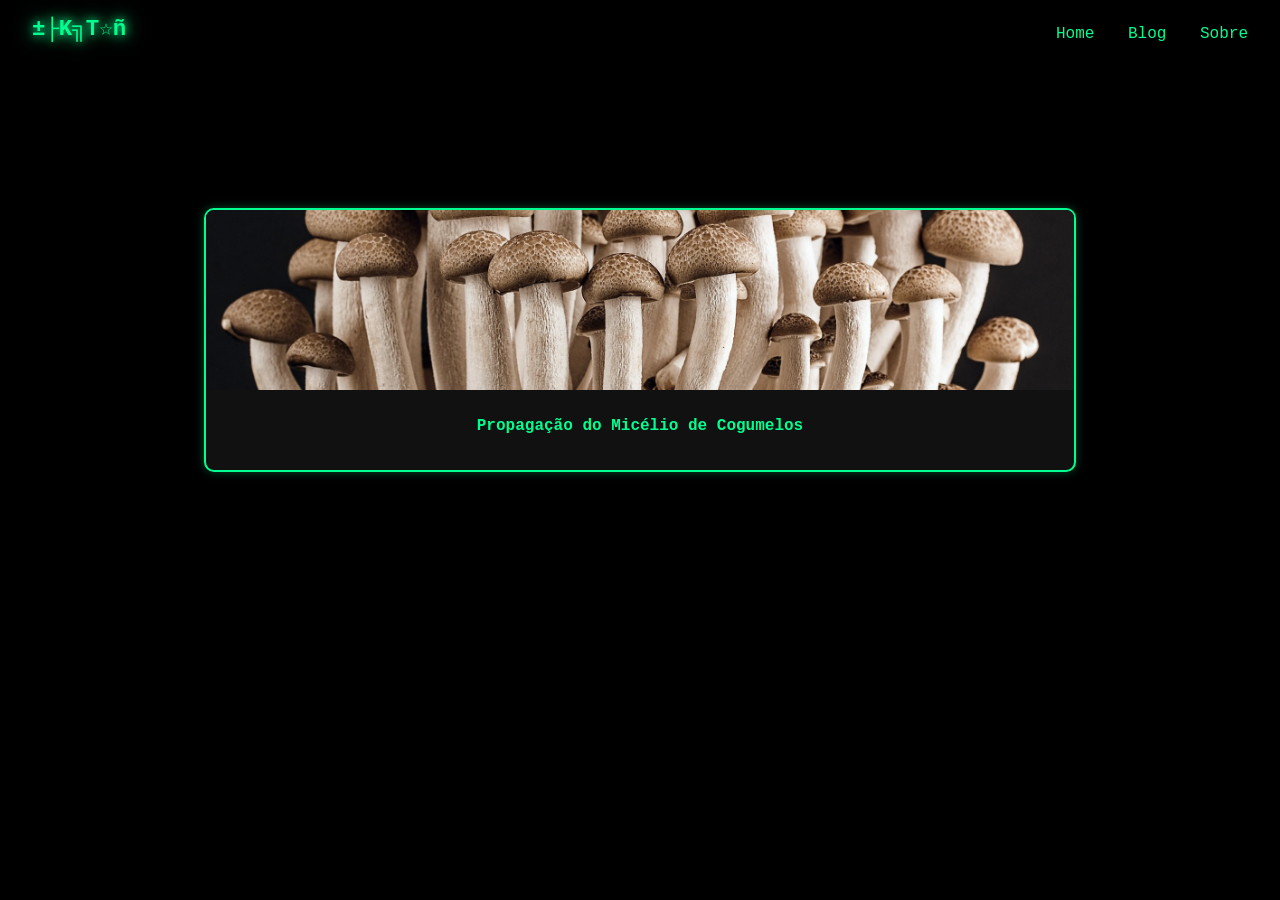
==== blog.html @ 123337dd "Primeiro upload" ====
<!DOCTYPE html>
<html lang="pt-BR">
<head>
<meta charset="UTF-8">
<title>R3K5TR0</title>
<link rel="stylesheet" href="style.css">
<script defer src="main.js"></script>
</head>

<body>
  <header class="nav-bar">
    <h1 class="title">R3K5TR0</h1>
    <nav>
      <a href="index.html">Home</a>
      <a href="blog.html">Blog</a>
      <a href="sobre.html">Sobre</a>
    </nav>
  </header>

  <main class="blog-container">

    <section class="posts">
      <!-- Artigos: adicione quantos quiser -->
      <article class="post" data-id="1">
        <img src="artigo.jpg" alt="Capa do artigo 1">
        <h3>Propagação do Micélio de Cogumelos</h3>
      </article>
    </section>
  </main>

  <!-- Modal -->
  <div id="modal" class="modal hidden">
    <div class="modal-content">
      <span class="close">&times;</span>
      <h2 id="modal-title"></h2>
      <div id="modal-body"></div>
    </div>
  </div>
</body>
</html>
---- style.css ----
/* 1. Reset & base */
*,
*::before,
*::after { box-sizing: border-box; margin:0; padding:0;}
html{ font-size: 16px; }
body{
  background:#000;
  color:#00ff90;          /* neon green */
  font-family:'Courier New', monospace;
  line-height:1.5;
  overflow-x:hidden;
}

/* 2. Navigation */
.nav-bar{
  position:fixed;
  top:0; left:0; right:0;
  display:flex;
  justify-content:space-between;
  align-items:center;
  padding:.8rem 2rem;
  background:rgba(0,0,0,.7);
  z-index:10;
}

.nav-bar a{
  color:#00ff90;
  text-decoration:none;
  margin-left:1.5rem;
  transition:.3s;
}
.nav-bar a:hover{ color:#fff; }

/* 3. Hero section */
.hero{
  height:100vh;
  display:flex;
  flex-direction:column;
  justify-content:center;
  align-items:center;
  text-align:center;
  position:relative;
  overflow:hidden;
}
.overlay{
  content:"";
  position:absolute;
  top:0; left:0; right:0; bottom:0;
  background:url(skull.gif) repeat;
  opacity:.05;
  pointer-events:none;
}
.title{
  font-size:1.4rem;
  margin-bottom:.5rem;
  text-shadow:0 0 10px #00ff90, 0 0 20px #00ff90;
}
.subtitle{
  max-width:600px;
  font-size:1.2rem;
}

/* 4. Sections placeholder */
section{ padding:6rem 2rem; }
section h3{ margin-bottom:1rem; }

/* 5. Footer */
.footer{
  text-align:center;
  padding: 2px;
  background:#111;
}

/* -------------------------------------------------------------
   Seção “Sobre” – Layout Flexível + Estilo Hacker
------------------------------------------------------------- */
.about{
  background:#111;
  color:#00ff90;
  padding:6rem 2rem;
}
.container{
  max-width:1100px;
  margin:auto;
  display:flex;
  flex-wrap:wrap;
  gap:4rem;
}

/* Avatar – foto com efeito “glitch” leve */
.avatar img{
  width:260px;
  height:260px;
  object-fit:cover;
  border-radius:50%;
  border:3px solid #00ff90;
  box-shadow:0 0 15px rgba(0,255,144,.6);
}
.avatar figcaption{
  text-align:center;
  font-size:.9rem;
  margin-top:.5rem;
}

/* Bio */
.bio{
  flex:2;
  min-width:280px;
}
.bio h2{ margin-bottom:1rem; }
.bio p{
  white-space:pre-wrap;
  line-height:1.6;
}

/* Hobbies */
.hobbies{
  flex:1;
  min-width:200px;
}
.hobbies h3{ margin-bottom:.8rem; }
.hobbies ul{
  list-style:none;
  padding-left:0;
}
.hobbies li{
  position:relative;
  padding-left:1.5em;
  margin-bottom:.6rem;
}
.hobbies li::before{
  content:"•";
  color:#00ff90;
  position:absolute;
  left:0;
}

/* Responsividade */
@media(max-width:900px){
  .container{ flex-direction:column; align-items:center; }
  .avatar img{ width:200px; height:200px; }
}

/* ---------------- BLOG ---------------- */
.blog-container {
  padding: 7rem 2rem 4rem;
  max-width: 1000px;
  margin: auto;
  text-align: center;
}

.blog-heading {
  font-size: 1.6rem;
  margin-bottom: 2rem;
  text-shadow: 0 0 10px #00ff90;
}

.posts {
  display: grid;
  grid-template-columns: repeat(auto-fit, minmax(260px, 1fr));
  gap: 2rem;
}

.post {
  background: #111;
  border: 2px solid #00ff90;
  border-radius: 10px;
  cursor: pointer;
  transition: .3s;
  overflow: hidden;
  box-shadow: 0 0 10px rgba(0,255,144,.3);
}
.post:hover {
  transform: scale(1.05);
  box-shadow: 0 0 20px rgba(0,255,144,.5);
}
.post img {
  width: 100%;
  height: 180px;
  object-fit: cover;
  filter: grayscale(40%);
}
.post h3 {
  padding: 1rem;
  font-size: 1rem;
}

/* ---------------- MODAL ---------------- */
.modal {
  position: fixed;
  top: 0; left: 0;
  width: 100%; height: 100%;
  background: rgba(0,0,0,0.9);
  display: flex;
  justify-content: center;
  align-items: center;
  z-index: 50;
}
.modal.hidden { display: none; }

.modal-content {
  position: relative;
  background: #111;
  border: 2px solid #00ff90;
  border-radius: 12px;
  padding: 2rem;
  width: 90%;
  max-width: 700px;
  box-shadow: 0 0 20px #00ff90;
  color: #00ff90;
  max-height: 80vh;
  overflow-y: auto;
}

.modal-content h2 {
  margin-bottom: 1rem;
  text-shadow: 0 0 10px #00ff90;
}

.modal-content .close {
  position: absolute;
  top: 20px;
  right: 40px;
  font-size: 2rem;
  cursor: pointer;
  color: #00ff90;
  transition: .3s;
}
.modal-content .close:hover { color: #fff; }

/* Formatação de texto HTML no modal */
.modal-content p {
  margin-bottom: 1rem;
  line-height: 1.6;
}
.modal-content ul {
  margin: 1rem 0 1rem 1.5rem;
  list-style: square;
}
.modal-content li { margin-bottom: 0.5rem; }
.modal-content strong { color: #00ffaa; }
.modal-content em { color: #fff; font-style: italic; }
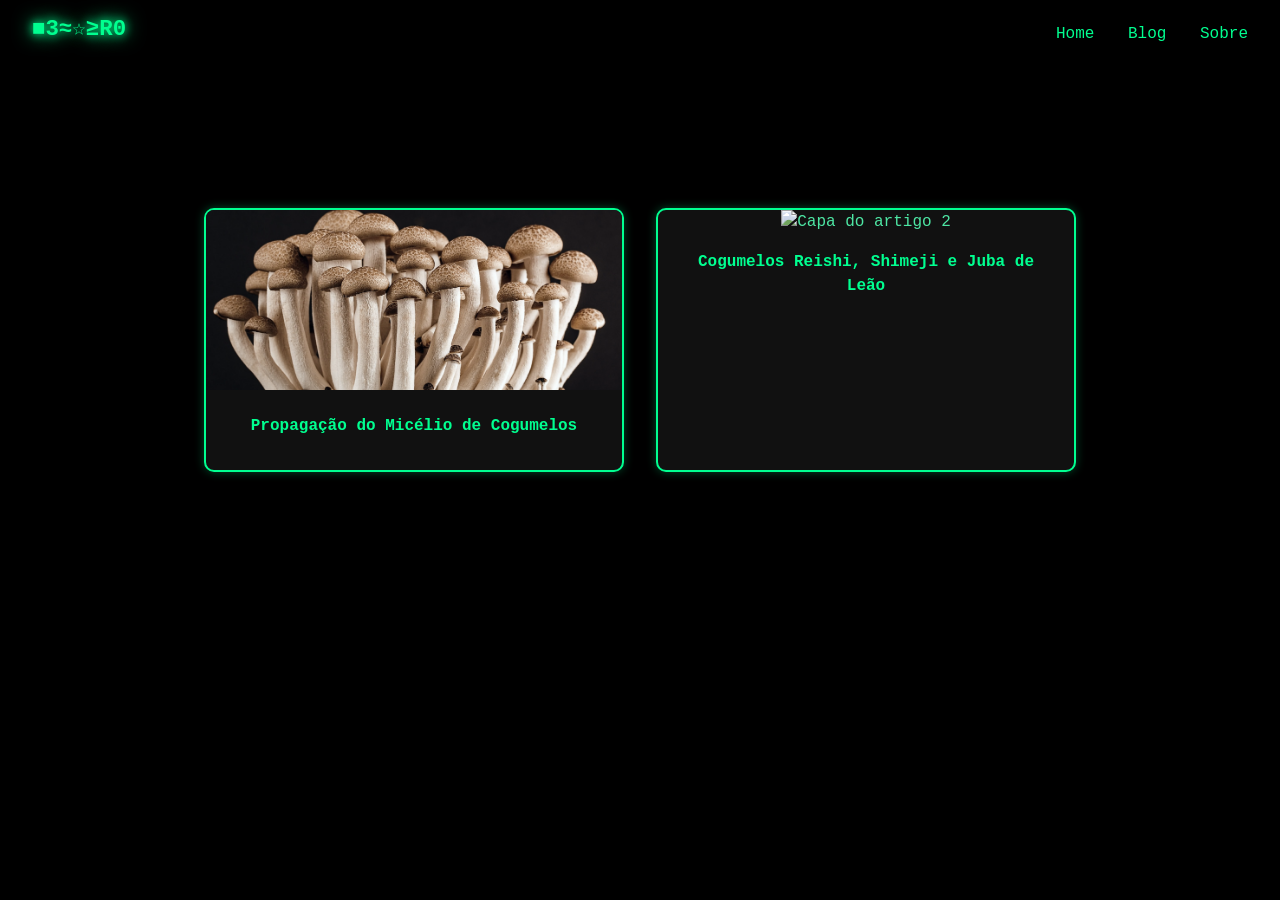
==== commit 1b41c9ab: "Update blog.html Cogumelos Reishi, Shimeji e Juba de Leão" ====
--- a/blog.html
+++ b/blog.html
@@ -25,6 +25,12 @@
         <img src="artigo.jpg" alt="Capa do artigo 1">
         <h3>Propagação do Micélio de Cogumelos</h3>
       </article>
+
+      <article class="post" data-id="2">
+        <img src="artigo2.jpg" alt="Capa do artigo 2">
+        <h3>Cogumelos Reishi, Shimeji e Juba de Leão</h3>
+      </article>
+      
     </section>
   </main>
 
@@ -37,4 +43,5 @@
     </div>
   </div>
 </body>
-</html>+
+</html>
